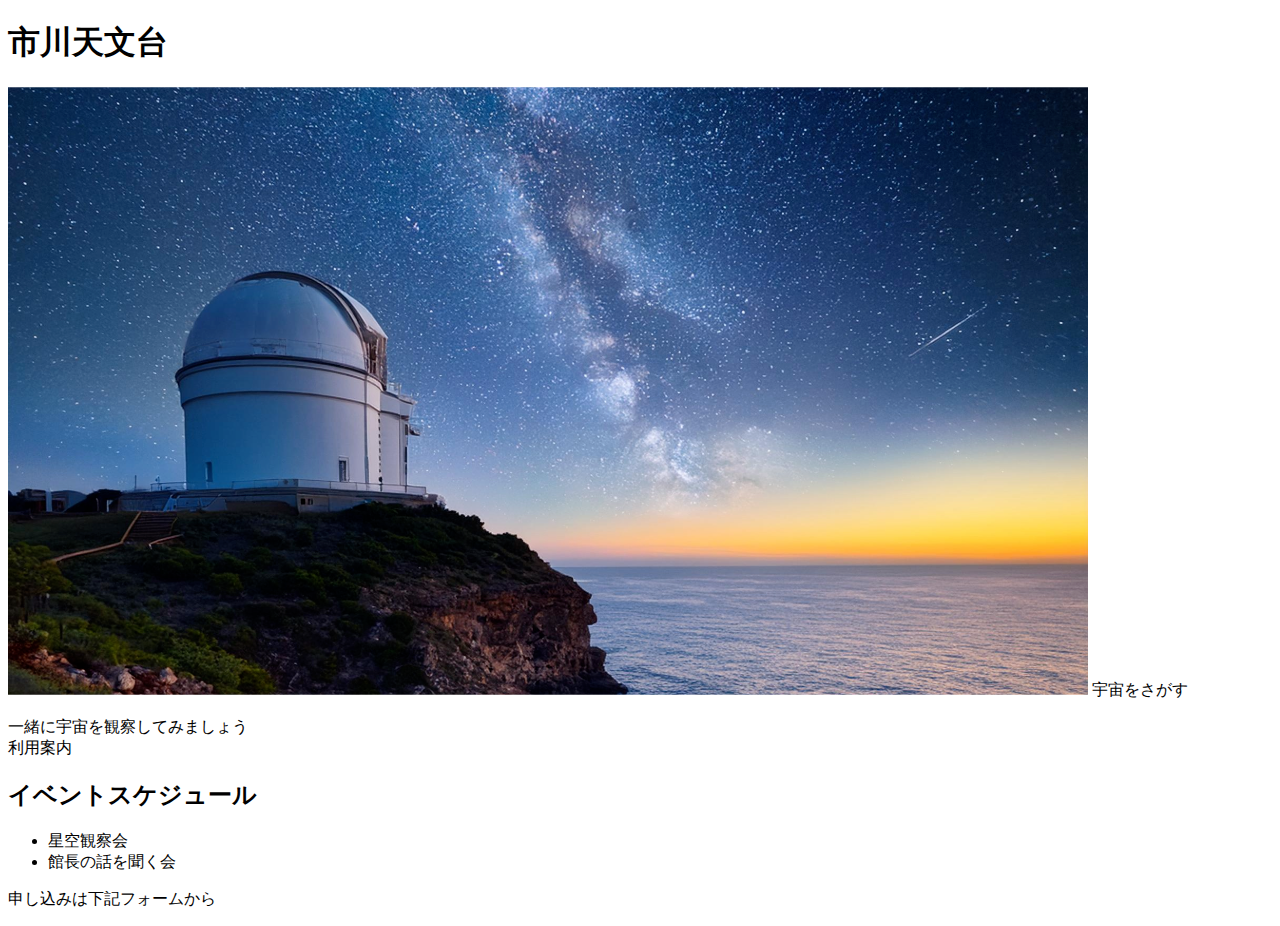
==== index.html @ 8ba2efbe "1126_update2" ====
<!DOCTYPE html>
<html lang="ja">
    <head>
        <meta charset="UTF-8">
        <title>市川天文台-ichiten-</title>
    </head>

    <body>
        <h1>市川天文台</h1>
        <img src="main_pic.png" alt="市川天文台の写真"/>
            宇宙をさがす
        <p>一緒に宇宙を観察してみましょう
            <br>
            利用案内
        </p>
        <h2>イベントスケジュール</h2>
        <ul>
            <li>星空観察会</li>
            <li>館長の話を聞く会</li>
        </ul>
        <p>申し込みは下記フォームから</p>
    </body>
</html>
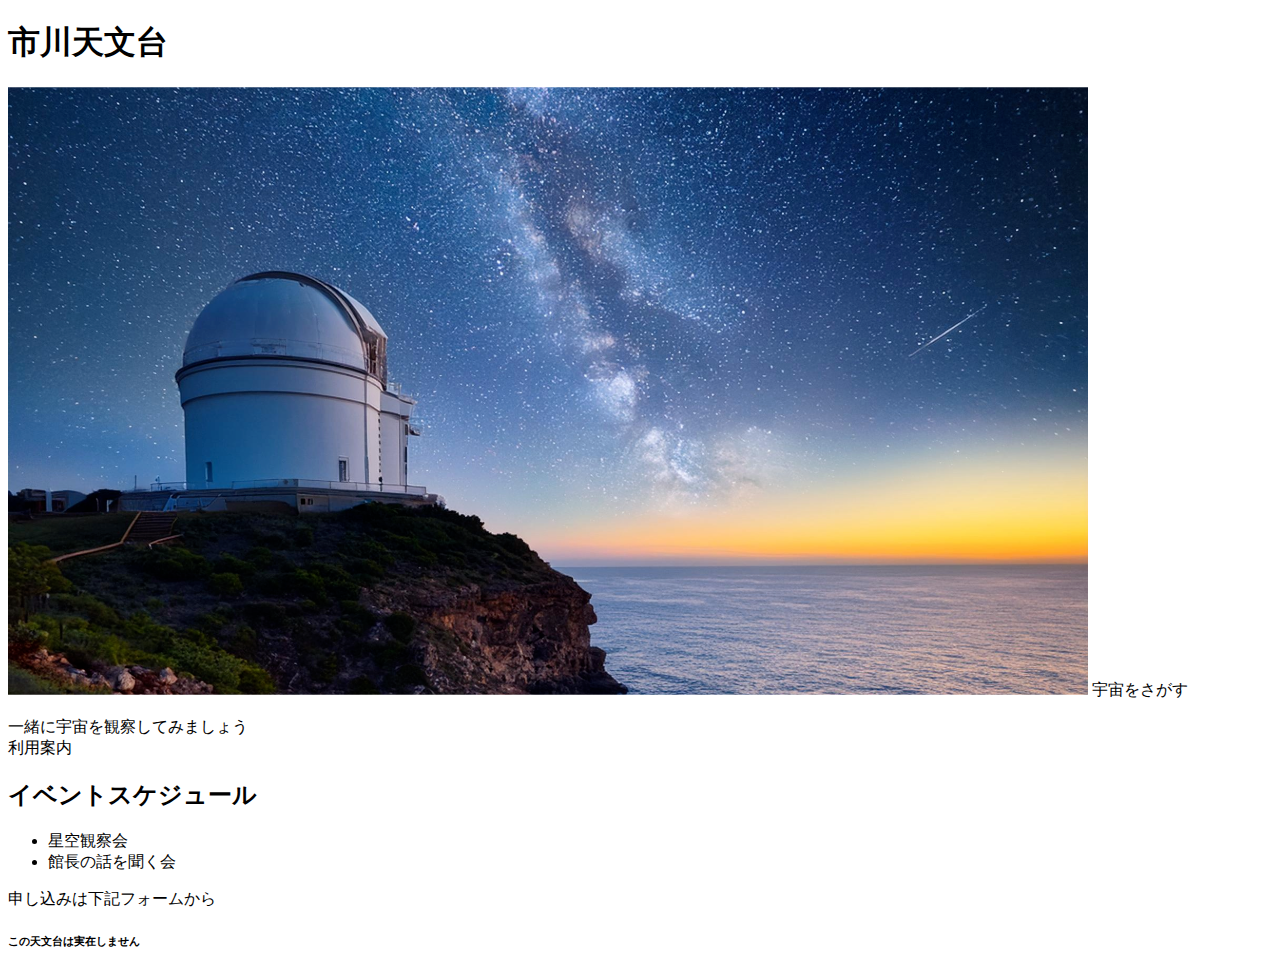
==== commit 8993d818: "20241203_update5" ====
--- a/index.html
+++ b/index.html
@@ -19,5 +19,6 @@
             <li>館長の話を聞く会</li>
         </ul>
         <p>申し込みは下記フォームから</p>
+        <h6>この天文台は実在しません</h6>
     </body>
 </html>
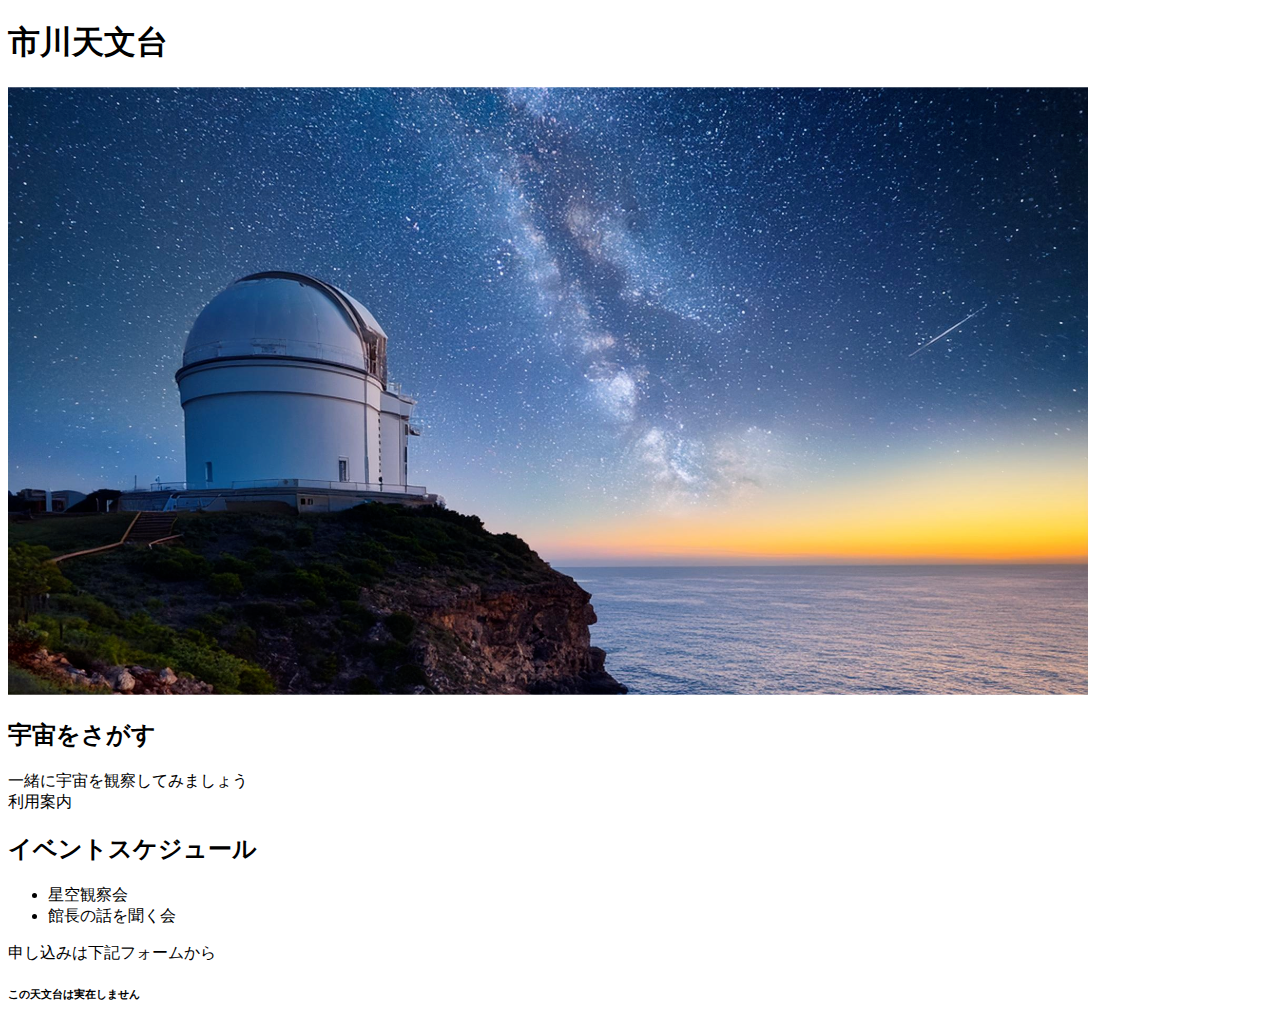
==== commit b4b3615a: "20241203_update4" ====
--- a/index.html
+++ b/index.html
@@ -8,7 +8,7 @@
     <body>
         <h1>市川天文台</h1>
         <img src="main_pic.png" alt="市川天文台の写真"/>
-            宇宙をさがす
+        <h2> 宇宙をさがす</h2>
         <p>一緒に宇宙を観察してみましょう
             <br>
             利用案内
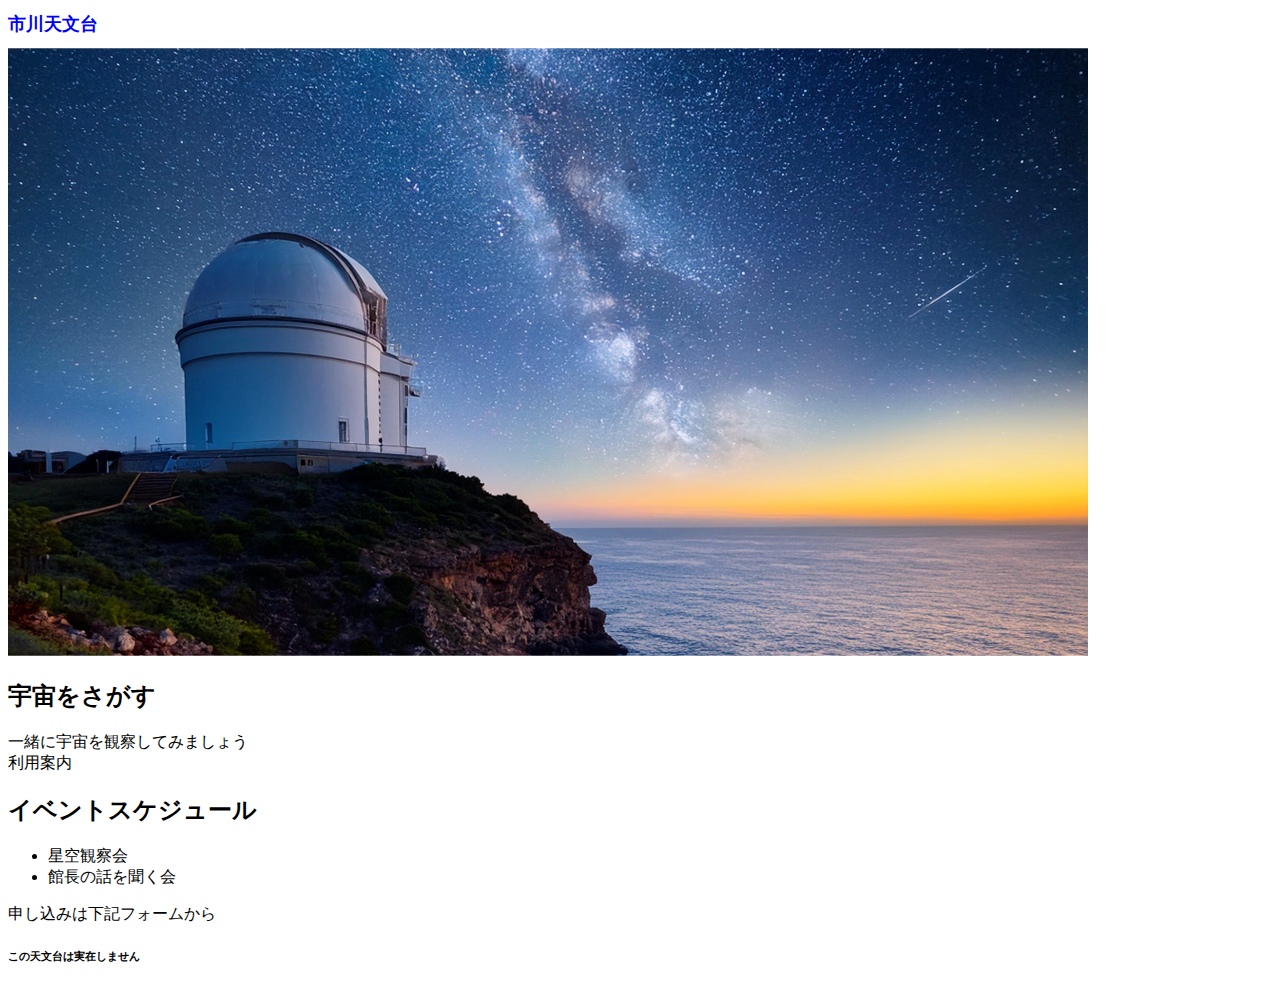
==== commit bfd27d70: "20241203_update6" ====
--- a/index.html
+++ b/index.html
@@ -3,6 +3,8 @@
     <head>
         <meta charset="UTF-8">
         <title>市川天文台-ichiten-</title>
+
+        <link href="style.css" rel="stylesheet"/>
     </head>
 
     <body>
--- a/style.css
+++ b/style.css
@@ -0,0 +1,6 @@
+
+h1 {
+    font-size: large;
+    font-weight: bold;
+    color: blue;
+}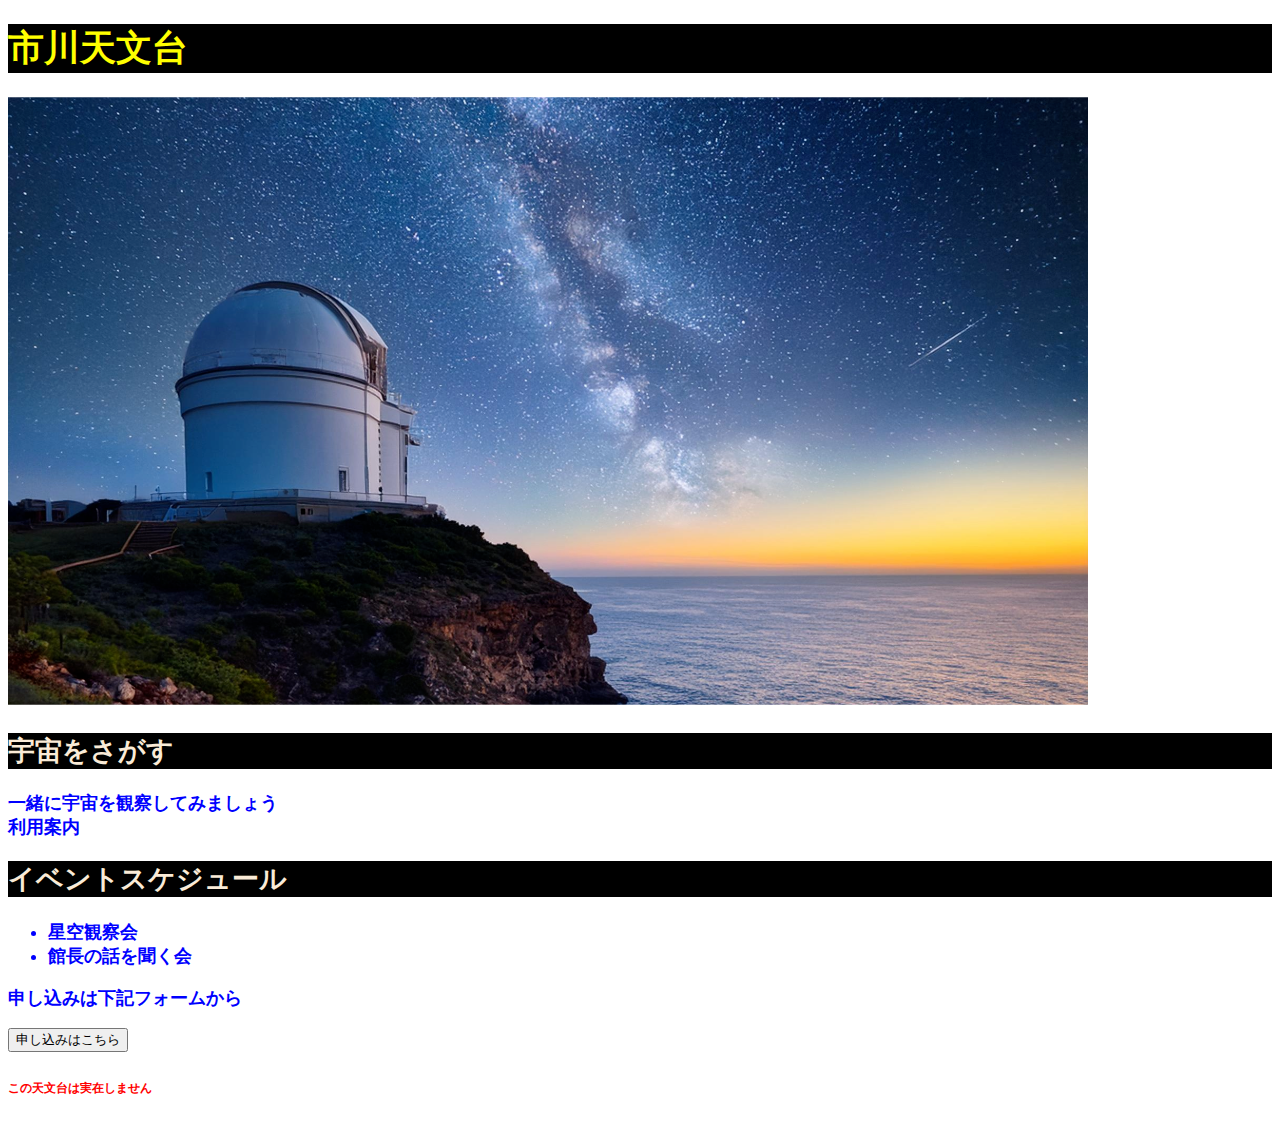
==== commit 1639bd95: "20241203_update7" ====
--- a/index.html
+++ b/index.html
@@ -10,7 +10,7 @@
     <body>
         <h1>市川天文台</h1>
         <img src="main_pic.png" alt="市川天文台の写真"/>
-        <h2> 宇宙をさがす</h2>
+        <h2>宇宙をさがす</h2>
         <p>一緒に宇宙を観察してみましょう
             <br>
             利用案内
@@ -21,6 +21,9 @@
             <li>館長の話を聞く会</li>
         </ul>
         <p>申し込みは下記フォームから</p>
+
+        <button type="button">申し込みはこちら</button>
+        
         <h6>この天文台は実在しません</h6>
     </body>
 </html>
--- a/style.css
+++ b/style.css
@@ -1,6 +1,21 @@
 
-h1 {
+body {
     font-size: large;
     font-weight: bold;
     color: blue;
+}
+
+h1 {
+    color: yellow;
+    background-color: black;
+}
+
+h2 {
+    color: antiquewhite;
+    background-color: black;
+
+}
+
+h6 {
+    color: red;
 }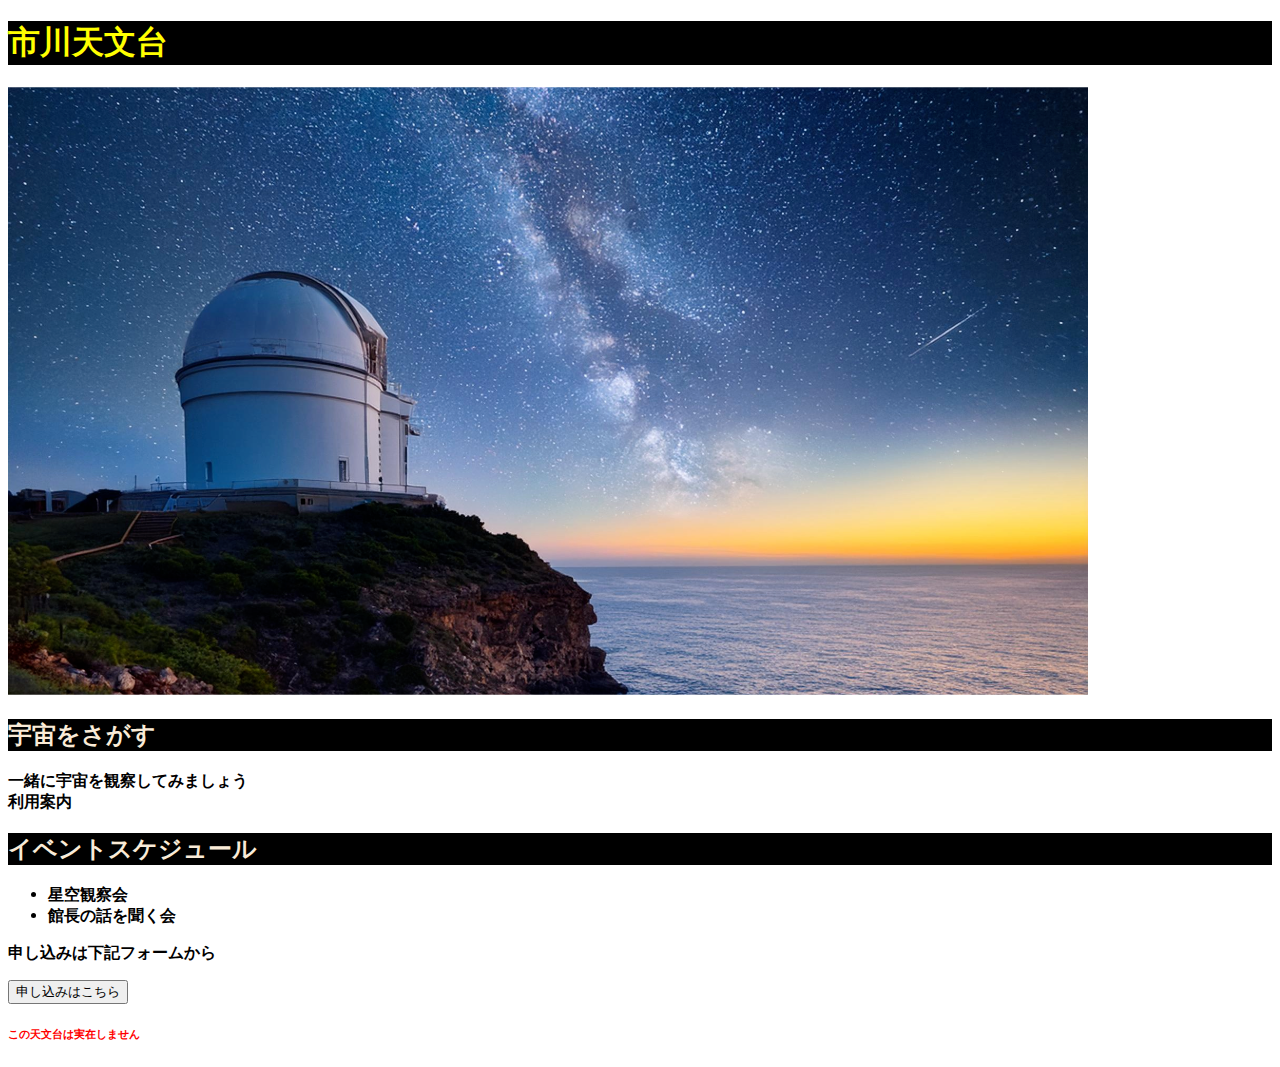
==== commit df80d2e6: "20241203_update11" ====
--- a/index.html
+++ b/index.html
@@ -22,8 +22,8 @@
         </ul>
         <p>申し込みは下記フォームから</p>
 
-        <button type="button">申し込みはこちら</button>
-        
+        <button onclick="location.href='./app.html'">申し込みはこちら</button>
+
         <h6>この天文台は実在しません</h6>
     </body>
 </html>
--- a/style.css
+++ b/style.css
@@ -1,8 +1,7 @@
 
 body {
-    font-size: large;
-    font-weight: bold;
-    color: blue;
+    font-weight: bolder;
+    font-family: system-ui;
 }
 
 h1 {
